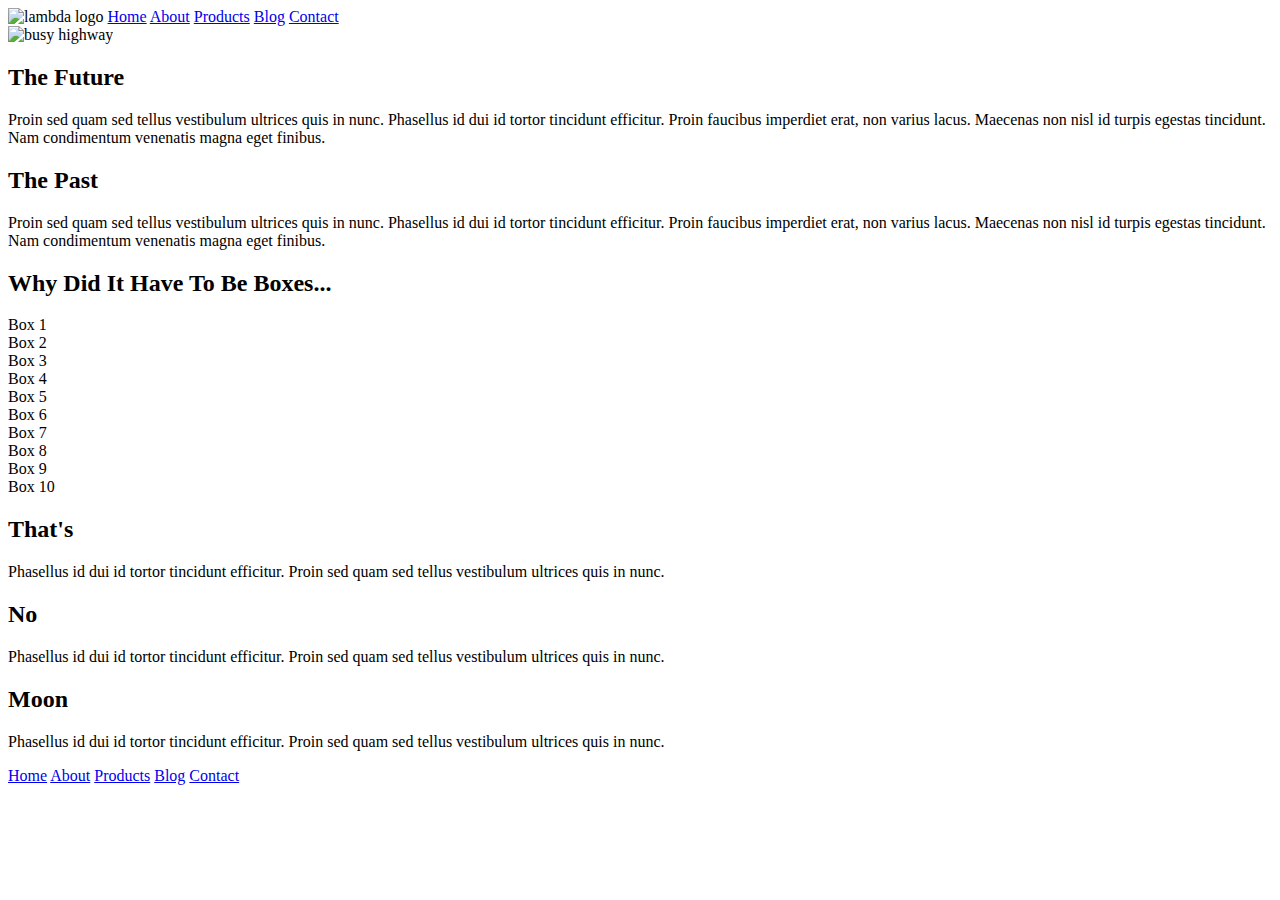
==== index.html @ c9701f66 "html markup done logo and top image done" ====
<!doctype html>

<html lang="en">
<head>
  <meta charset="utf-8">

  <title>Sprint Challenge - Home</title>

  <link href="https://fonts.googleapis.com/css?family=Roboto|Rubik" rel="stylesheet">
  <link rel="stylesheet" href="css/index.css">

</head>
<body>
    <div class="container">
        <header>
            <nav>
                <img src="img/lambda-black.png" class="logo" alt="lambda logo">
                <a href="index.html">Home</a>
                <a href="about.html">About</a>
                <a href="products.html">Products</a>
                <a href="blog.html">Blog</a>
                <a href="contact.html">Contact</a>
            </nav>
        </header>
   
        <section class="top-content">
            <div class="text-container">
                <img src="img/jumbo.jpg" alt="busy highway">
                <h2>The Future</h2>
                <p>Proin sed quam sed tellus vestibulum ultrices quis in nunc. Phasellus id dui id tortor tincidunt efficitur. Proin faucibus imperdiet erat, non varius lacus. Maecenas non nisl id turpis egestas tincidunt. Nam condimentum venenatis magna eget finibus.</p>
            </div>
            <div class="text-container">
                <h2>The Past</h2>
                <p>Proin sed quam sed tellus vestibulum ultrices quis in nunc. Phasellus id dui id tortor tincidunt efficitur. Proin faucibus imperdiet erat, non varius lacus. Maecenas non nisl id turpis egestas tincidunt. Nam condimentum venenatis magna eget finibus.</p>
            </div>
        </section>
        
        <section class="middle-content">
        
            <h2>Why Did It Have To Be Boxes...</h2>
            
            <div class="boxes">
                <div class="box">Box 1</div>
                <div class="box">Box 2</div>
                <div class="box">Box 3</div>
                <div class="box">Box 4</div>
                <div class="box">Box 5</div>
                <div class="box">Box 6</div>
                <div class="box">Box 7</div>
                <div class="box">Box 8</div>
                <div class="box">Box 9</div>
                <div class="box">Box 10</div>
            </div>
        
        </section>

        <section class="bottom-content">

            <div class="text-container">
                <h2>That's</h2>
                <p>Phasellus id dui id tortor tincidunt efficitur. Proin sed quam sed tellus vestibulum ultrices quis in nunc.</p>
            </div>
            <div class="text-container">
                <h2>No</h2>
                <p>Phasellus id dui id tortor tincidunt efficitur. Proin sed quam sed tellus vestibulum ultrices quis in nunc.</p>
            </div>
            <div class="text-container">
                <h2>Moon</h2>
                <p>Phasellus id dui id tortor tincidunt efficitur. Proin sed quam sed tellus vestibulum ultrices quis in nunc.</p>
            </div>

        </section>
        
        <footer>
            <nav>
                    <a href="index.html">Home</a>
                    <a href="about.html">About</a>
                    <a href="products.html">Products</a>
                    <a href="blog.html">Blog</a>
                    <a href="contact.html">Contact</a>
            </nav>
        </footer>
    </div><!-- container -->        
</body>
</html>
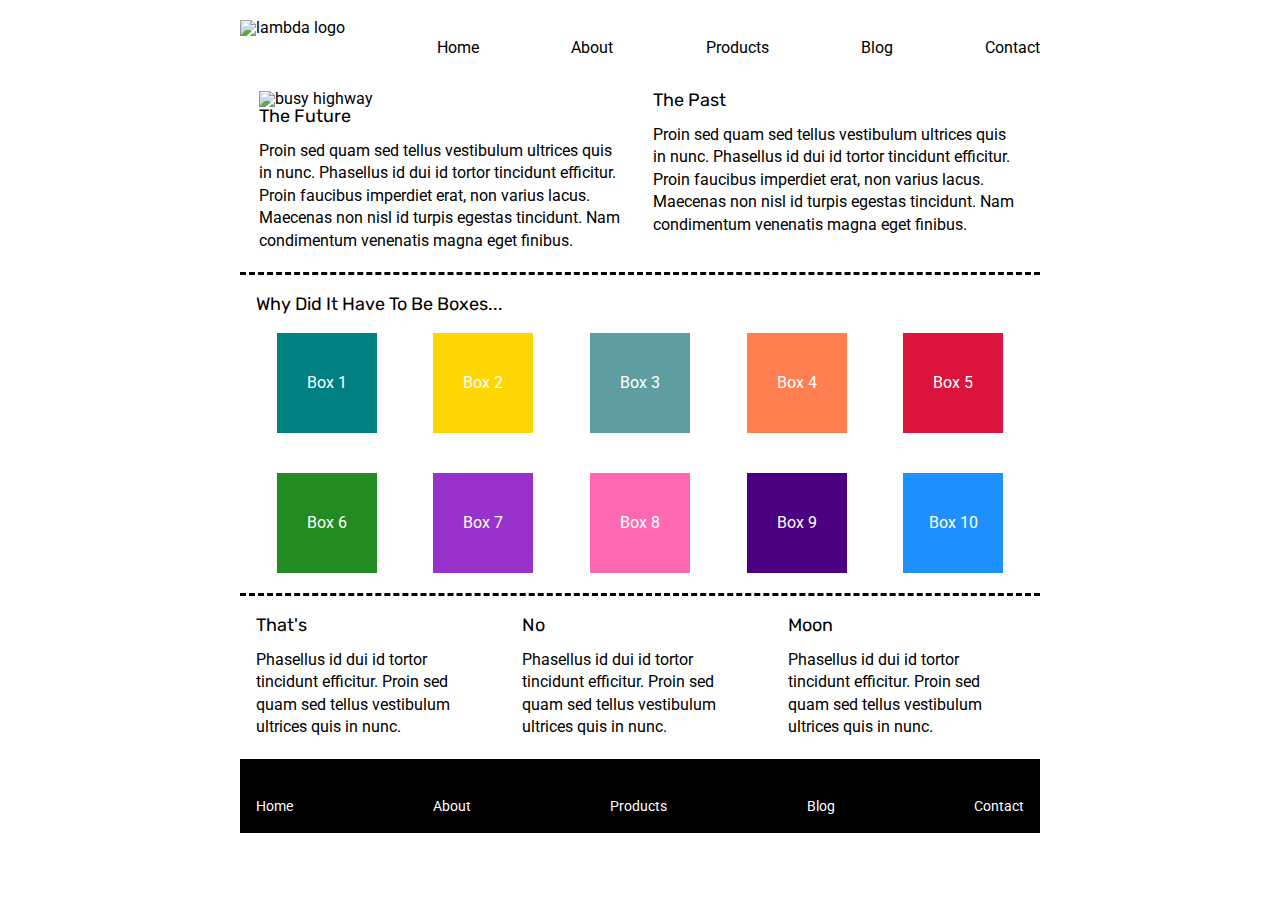
==== commit df28191d: "finished nav css flexed cards colored boxes" ====
--- a/index.html
+++ b/index.html
@@ -73,11 +73,11 @@
         
         <footer>
             <nav>
-                    <a href="index.html">Home</a>
-                    <a href="about.html">About</a>
-                    <a href="products.html">Products</a>
-                    <a href="blog.html">Blog</a>
-                    <a href="contact.html">Contact</a>
+                <a href="index.html">Home</a>
+                <a href="about.html">About</a>
+                <a href="products.html">Products</a>
+                <a href="blog.html">Blog</a>
+                <a href="contact.html">Contact</a>
             </nav>
         </footer>
     </div><!-- container -->        
--- a/css/index.css
+++ b/css/index.css
@@ -0,0 +1,194 @@
+/* http://meyerweb.com/eric/tools/css/reset/ 
+   v2.0 | 20110126
+   License: none (public domain)
+*/
+
+html, body, div, span, applet, object, iframe,
+h1, h2, h3, h4, h5, h6, p, blockquote, pre,
+a, abbr, acronym, address, big, cite, code,
+del, dfn, em, img, ins, kbd, q, s, samp,
+small, strike, strong, sub, sup, tt, var,
+b, u, i, center,
+dl, dt, dd, ol, ul, li,
+fieldset, form, label, legend,
+table, caption, tbody, tfoot, thead, tr, th, td,
+article, aside, canvas, details, embed, 
+figure, figcaption, footer, header, hgroup, 
+menu, nav, output, ruby, section, summary,
+time, mark, audio, video {
+	margin: 0;
+	padding: 0;
+	border: 0;
+	font-size: 100%;
+	font: inherit;
+	vertical-align: baseline;
+}
+/* HTML5 display-role reset for older browsers */
+article, aside, details, figcaption, figure, 
+footer, header, hgroup, menu, nav, section {
+	display: block;
+}
+body {
+	line-height: 1;
+}
+ol, ul {
+	list-style: none;
+}
+blockquote, q {
+	quotes: none;
+}
+blockquote:before, blockquote:after,
+q:before, q:after {
+	content: '';
+	content: none;
+}
+table {
+	border-collapse: collapse;
+	border-spacing: 0;
+}
+
+* {
+    box-sizing: border-box;
+}
+
+html, body {
+    height: 100%;
+    font-family: 'Roboto', sans-serif;
+}
+
+h1, h2, h3, h4, h5 {
+    font-size: 18px;
+    margin-bottom: 15px;
+    font-family: 'Rubik', sans-serif;
+}
+
+p {
+    line-height: 1.4;
+}
+
+.container {
+    width: 800px;
+    margin: 0 auto;
+}
+
+nav {
+    display: flex;
+    justify-content: space-between;
+    width: 100%;
+    margin: 20px 0;
+    padding-bottom: 15px
+}
+
+nav a {
+    padding-top: 20px;
+    text-decoration: none;
+    color: black;
+}
+
+.top-content {
+    display: flex;
+    flex-wrap: wrap;
+    justify-content: space-evenly;
+    margin-bottom: 20px;
+    border-bottom: 3px dashed black;
+}
+
+.top-content .text-container {
+    width: 48%;
+    padding: 0 1%;
+    padding-bottom: 20px;  
+}
+
+.middle-content {
+    margin-bottom: 20px;
+    border-bottom: 3px dashed black;
+}
+
+.middle-content h2 {
+    padding: 0 2%;
+    margin-bottom: 0;
+}
+
+.middle-content .boxes {
+    display: flex;
+    flex-wrap: wrap;
+    justify-content: space-evenly;
+}
+
+.boxes .box:nth-of-type(1) {background: teal;}
+.boxes .box:nth-of-type(2) {background: gold;}
+.boxes .box:nth-of-type(3) {background: cadetblue;}
+.boxes .box:nth-of-type(4) {background: coral;}
+.boxes .box:nth-of-type(5) {background: crimson;}
+.boxes .box:nth-of-type(6) {background: forestgreen;}
+.boxes .box:nth-of-type(7) {background: darkorchid;}
+.boxes .box:nth-of-type(8) {background: hotpink;}
+.boxes .box:nth-of-type(9) {background: indigo;}
+.boxes .box:nth-of-type(10) {background: dodgerblue;}
+
+
+.middle {
+    display: flex;
+    justify-content: space-between;
+    flex-wrap: wrap;
+}
+
+.middle .card {
+    display: block;
+    width: 48%;
+    border-bottom: 3px dotted black;
+    margin: 20px 0;
+}
+
+.middle-content .boxes .box {
+    width: 12.5%;
+    height: 100px;
+    margin: 20px 2.5%;
+    color: white;
+    display: flex;
+    align-items: center;
+    justify-content: center;
+}
+
+.middle h2 {
+    margin: 20px 0;
+}
+.middle button {
+    border: 2px solid black;
+    border-radius: 10px;
+    padding: 10px 20px;
+    margin: 20px 0;
+}
+
+.bottom-content {
+    display: flex;
+    margin: 0 2% 20px;
+    justify-content: space-around;
+}
+
+.bottom-content .text-container {
+    padding-right: 4%;
+}
+
+.bottom-content .text-container:last-child {
+    padding-right: 0;
+}
+
+footer {
+    width: 100%;
+    background: black;
+}
+
+footer nav {
+    width: 100%;
+    display: flex;
+    justify-content: space-between;
+    align-items: center;
+    padding: 20px 2%;
+    font-size: 14px;
+}
+
+footer nav a {
+    color: white;
+    text-decoration: none;
+}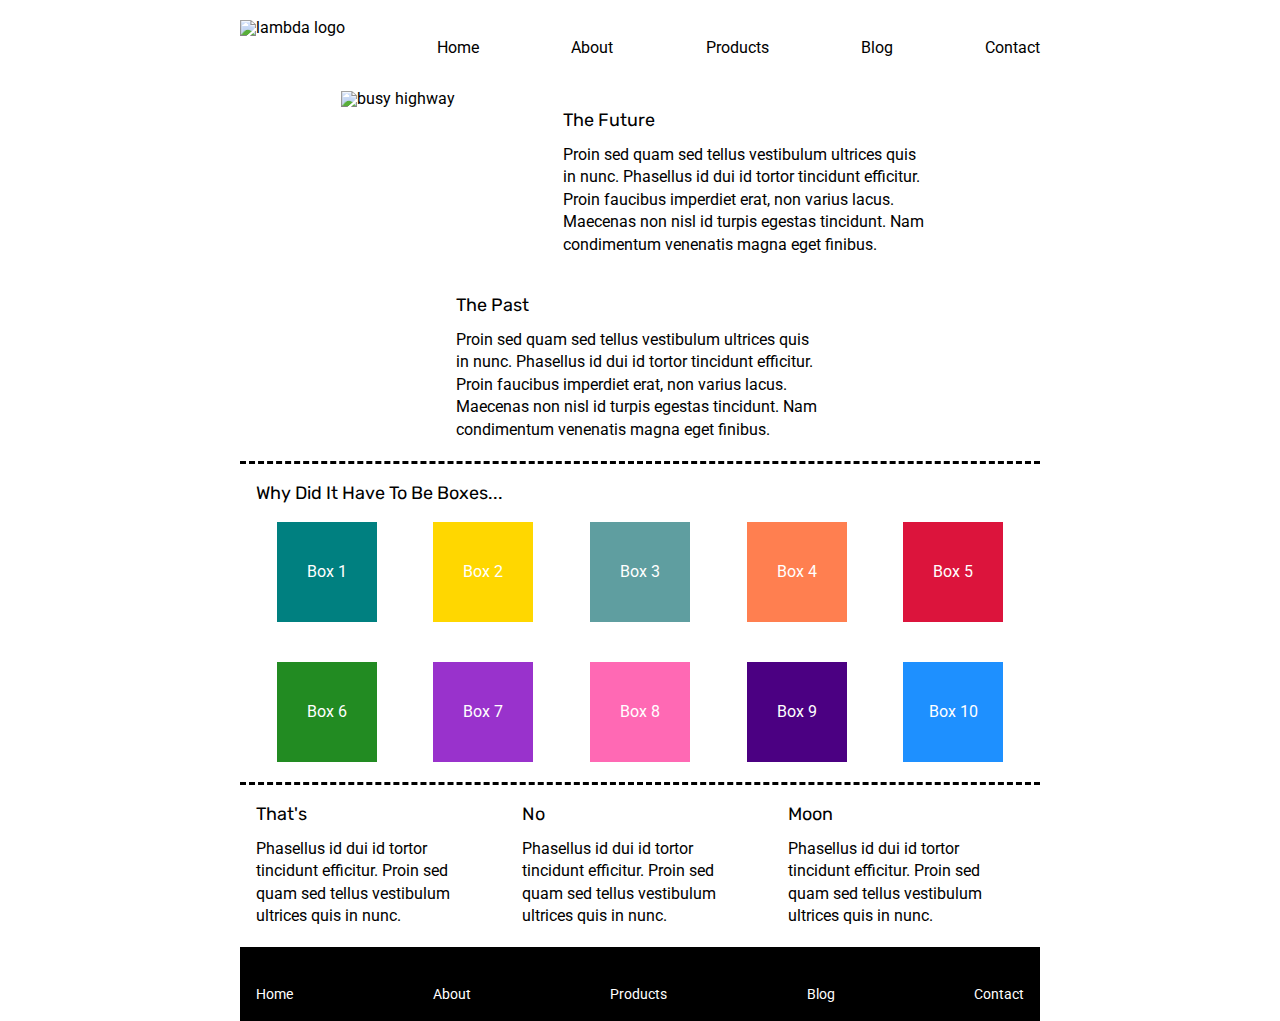
==== commit f7df38b9: "styling done" ====
--- a/index.html
+++ b/index.html
@@ -24,8 +24,8 @@
         </header>
    
         <section class="top-content">
+                <img src="img/jumbo.jpg" alt="busy highway">
             <div class="text-container">
-                <img src="img/jumbo.jpg" alt="busy highway">
                 <h2>The Future</h2>
                 <p>Proin sed quam sed tellus vestibulum ultrices quis in nunc. Phasellus id dui id tortor tincidunt efficitur. Proin faucibus imperdiet erat, non varius lacus. Maecenas non nisl id turpis egestas tincidunt. Nam condimentum venenatis magna eget finibus.</p>
             </div>
--- a/css/index.css
+++ b/css/index.css
@@ -85,6 +85,10 @@
     color: black;
 }
 
+nav a:hover {
+    color: orangered;
+}
+
 .top-content {
     display: flex;
     flex-wrap: wrap;
@@ -95,8 +99,11 @@
 
 .top-content .text-container {
     width: 48%;
-    padding: 0 1%;
-    padding-bottom: 20px;  
+    padding: 20px 1%; 
+}
+
+.top-content .about {
+    padding: 20px 0;
 }
 
 .middle-content {
@@ -160,6 +167,11 @@
     margin: 20px 0;
 }
 
+.middle button:hover {
+    background: orangered;
+    color: white;
+}
+
 .bottom-content {
     display: flex;
     margin: 0 2% 20px;
